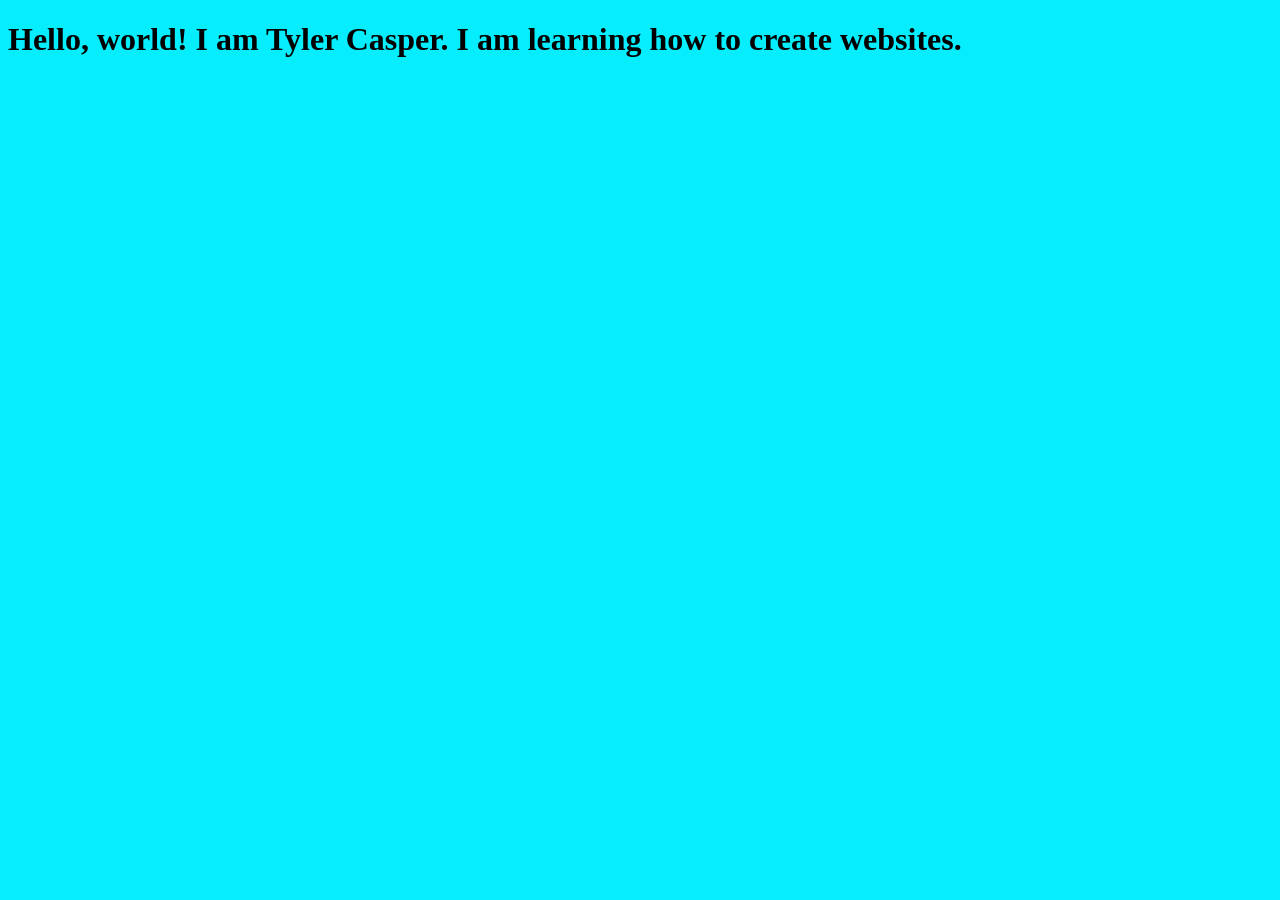
==== index.html @ e02f25cb "Add files via upload Add the index.html and the styles.css file" ====
<!DOCTYPE html>
<html lang="en">
<head>
	<meta charset="UTF-8">
	<meta name="viewport" content="width=device-width, initial-scale=1.0">
	<title>Tyler's First Website</title>
	<link rel="stylesheet" href="styles.css">

<head></head>
	<body>
	<h1>Hello, world! I am Tyler Casper. I am learning how to create websites.</h1>
</body>
</html>
---- styles.css ----
body {
    background-color: rgb(6, 237, 253)
}
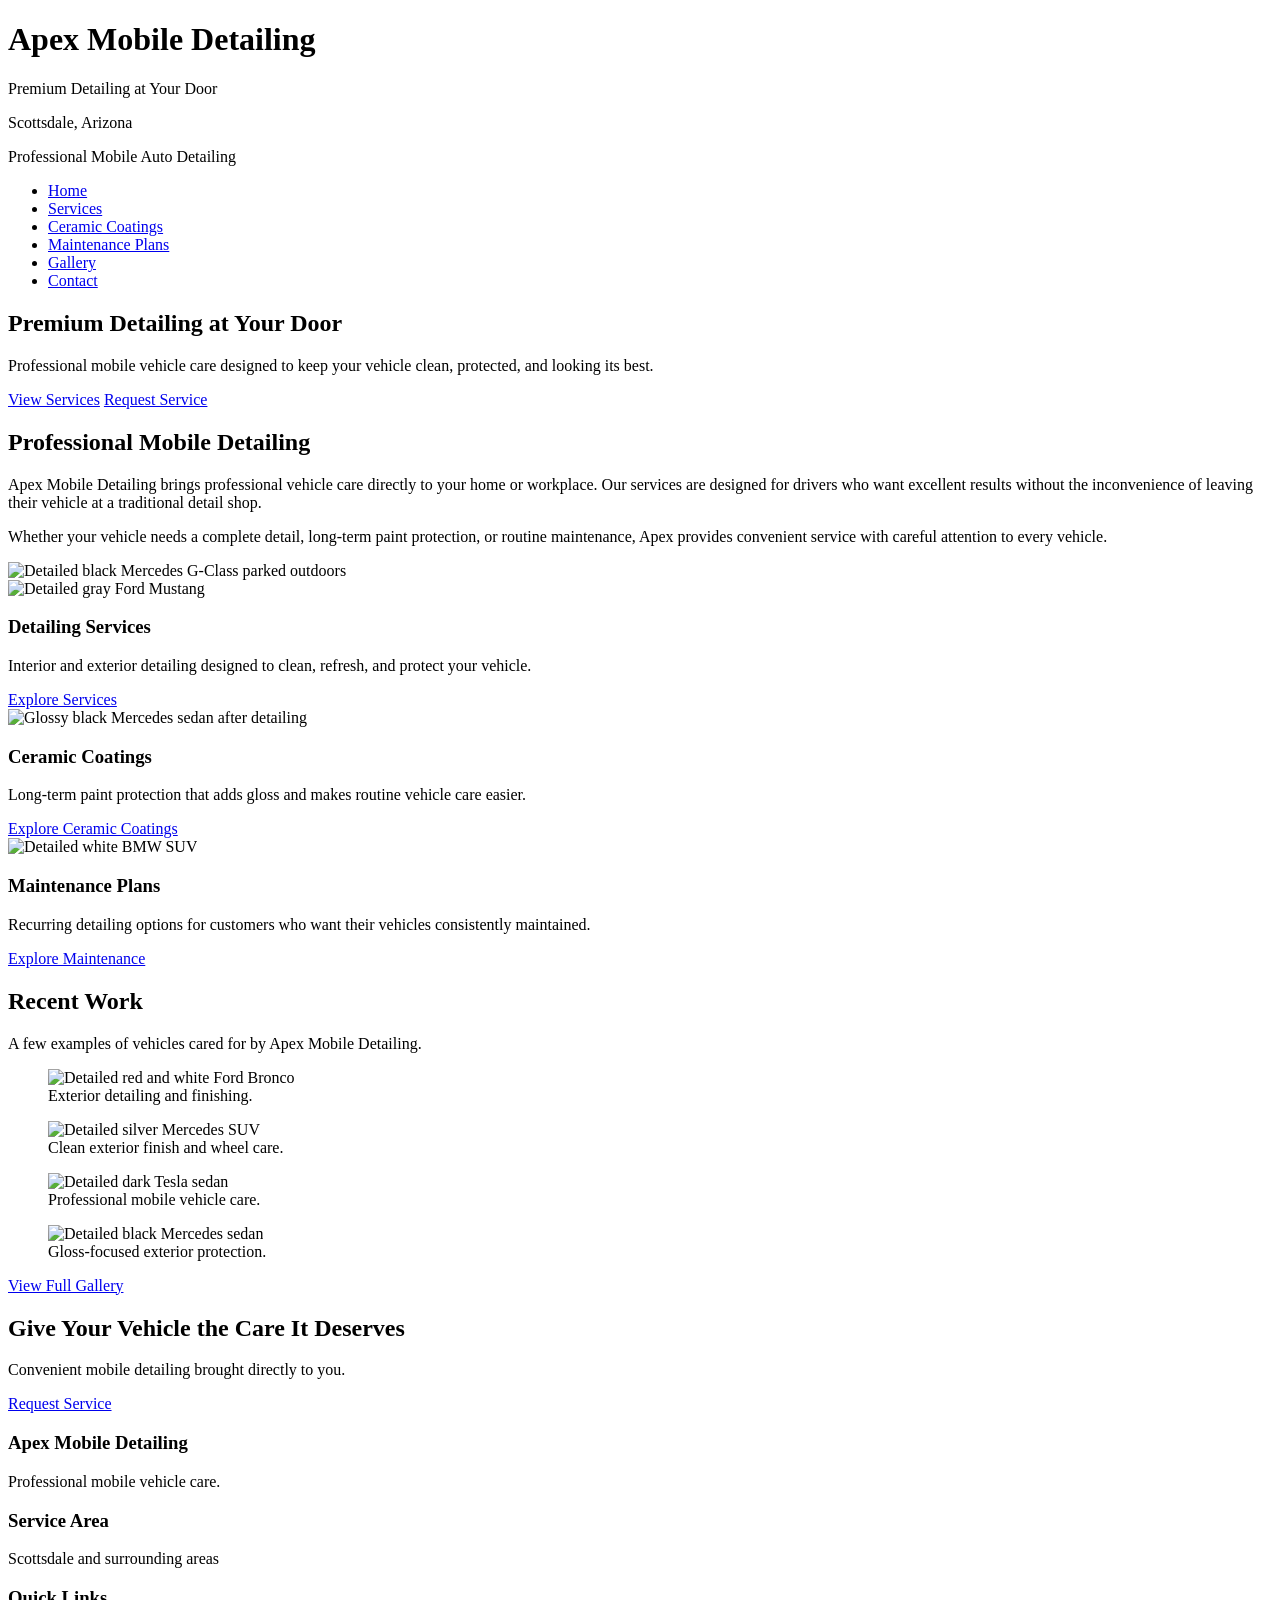
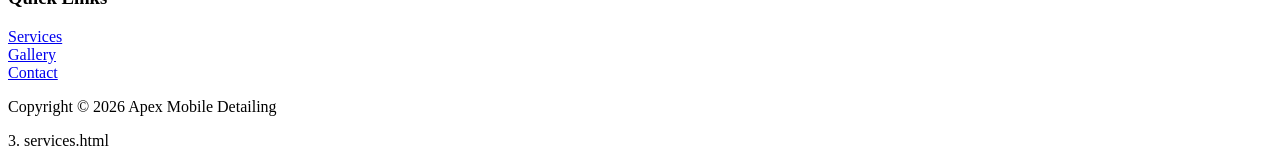
==== commit 3e07e36c: "Add initial index.html for Apex Mobile Detailing" ====
--- a/index.html
+++ b/index.html
@@ -1,13 +1,195 @@
-<!DOCTYPE html>
-<html lang="en">
-<head>
-	<meta charset="UTF-8">
-	<meta name="viewport" content="width=device-width, initial-scale=1.0">
-	<title>Tyler's First Website</title>
-	<link rel="stylesheet" href="styles.css">
-
-<head></head>
-	<body>
-	<h1>Hello, world! I am Tyler Casper. I am learning how to create websites.</h1>
-</body>
-</html>
+<!DOCTYPE html>
+<html lang="en">
+
+<head>
+    <meta charset="UTF-8">
+    <meta name="viewport" content="width=device-width, initial-scale=1.0">
+    <meta name="description"
+        content="Apex Mobile Detailing provides professional mobile vehicle detailing, ceramic coatings, and maintenance services.">
+    <title>Apex Mobile Detailing | Home</title>
+    <link rel="stylesheet" href="styles.css">
+</head>
+
+<body>
+
+    <header>
+        <div class="header-container">
+            <div class="brand">
+                <h1>Apex Mobile Detailing</h1>
+                <p>Premium Detailing at Your Door</p>
+            </div>
+
+            <div class="header-contact">
+                <p>Scottsdale, Arizona</p>
+                <p>Professional Mobile Auto Detailing</p>
+            </div>
+        </div>
+    </header>
+
+    <nav aria-label="Main navigation">
+        <ul>
+            <li><a href="index.html">Home</a></li>
+            <li><a href="services.html">Services</a></li>
+            <li><a href="ceramic.html">Ceramic Coatings</a></li>
+            <li><a href="maintenance.html">Maintenance Plans</a></li>
+            <li><a href="gallery.html">Gallery</a></li>
+            <li><a href="contact.html">Contact</a></li>
+        </ul>
+    </nav>
+
+    <main>
+
+        <section class="hero">
+            <div class="hero-content">
+                <h2>Premium Detailing at Your Door</h2>
+
+                <p>
+                    Professional mobile vehicle care designed to keep your
+                    vehicle clean, protected, and looking its best.
+                </p>
+
+                <a class="button" href="services.html">View Services</a>
+                <a class="button button-outline" href="contact.html">Request Service</a>
+            </div>
+        </section>
+
+        <section class="intro">
+            <div>
+                <h2>Professional Mobile Detailing</h2>
+
+                <p>
+                    Apex Mobile Detailing brings professional vehicle care directly
+                    to your home or workplace. Our services are designed for drivers
+                    who want excellent results without the inconvenience of leaving
+                    their vehicle at a traditional detail shop.
+                </p>
+
+                <p>
+                    Whether your vehicle needs a complete detail, long-term paint
+                    protection, or routine maintenance, Apex provides convenient
+                    service with careful attention to every vehicle.
+                </p>
+            </div>
+
+            <img class="feature-image" src="images/IMG_5856.jpeg" alt="Detailed black Mercedes G-Class parked outdoors">
+        </section>
+
+        <section class="services-preview">
+
+            <article class="service-card">
+                <img src="images/IMG_5807.jpeg" alt="Detailed gray Ford Mustang">
+
+                <div class="card-content">
+                    <h3>Detailing Services</h3>
+
+                    <p>
+                        Interior and exterior detailing designed to clean,
+                        refresh, and protect your vehicle.
+                    </p>
+
+                    <a href="services.html">Explore Services</a>
+                </div>
+            </article>
+
+            <article class="service-card">
+                <img src="images/IMG_5369.jpeg" alt="Glossy black Mercedes sedan after detailing">
+
+                <div class="card-content">
+                    <h3>Ceramic Coatings</h3>
+
+                    <p>
+                        Long-term paint protection that adds gloss and makes
+                        routine vehicle care easier.
+                    </p>
+
+                    <a href="ceramic.html">Explore Ceramic Coatings</a>
+                </div>
+            </article>
+
+            <article class="service-card">
+                <img src="images/IMG_5379.jpeg" alt="Detailed white BMW SUV">
+
+                <div class="card-content">
+                    <h3>Maintenance Plans</h3>
+
+                    <p>
+                        Recurring detailing options for customers who want
+                        their vehicles consistently maintained.
+                    </p>
+
+                    <a href="maintenance.html">Explore Maintenance</a>
+                </div>
+            </article>
+
+        </section>
+
+        <section class="gallery-preview">
+            <h2>Recent Work</h2>
+
+            <p>
+                A few examples of vehicles cared for by Apex Mobile Detailing.
+            </p>
+
+            <div class="gallery-grid">
+
+                <figure>
+                    <img src="images/IMG_5344.jpeg" alt="Detailed red and white Ford Bronco">
+                    <figcaption>Exterior detailing and finishing.</figcaption>
+                </figure>
+
+                <figure>
+                    <img src="images/IMG_5322.jpeg" alt="Detailed silver Mercedes SUV">
+                    <figcaption>Clean exterior finish and wheel care.</figcaption>
+                </figure>
+
+                <figure>
+                    <img src="images/IMG_5289.jpeg" alt="Detailed dark Tesla sedan">
+                    <figcaption>Professional mobile vehicle care.</figcaption>
+                </figure>
+
+                <figure>
+                    <img src="images/IMG_5369.jpeg" alt="Detailed black Mercedes sedan">
+                    <figcaption>Gloss-focused exterior protection.</figcaption>
+                    </div>
+                    
+                    <a class="button" href="gallery.html">View Full Gallery</a>
+                    </section>
+                    
+                    <section class="callout">
+                        <h2>Give Your Vehicle the Care It Deserves</h2>
+                        <p>Convenient mobile detailing brought directly to you.</p>
+                        <a class="button" href="contact.html">Request Service</a>
+                    </section>
+                    
+                    </main>
+                    
+                    <footer>
+                        <div class="footer-content">
+                            <div>
+                                <h3>Apex Mobile Detailing</h3>
+                                <p>Professional mobile vehicle care.</p>
+                            </div>
+                    
+                            <div>
+                                <h3>Service Area</h3>
+                                <p>Scottsdale and surrounding areas</p>
+                            </div>
+                    
+                            <div>
+                                <h3>Quick Links</h3>
+                                <a href="services.html">Services</a><br>
+                                <a href="gallery.html">Gallery</a><br>
+                                <a href="contact.html">Contact</a>
+                            </div>
+                        </div>
+                    
+                        <p class="copyright">
+                            Copyright &copy; 2026 Apex Mobile Detailing
+                        </p>
+                    </footer>
+                    
+                    </body>
+                    
+                    </html>
+                    
+                    3. services.html
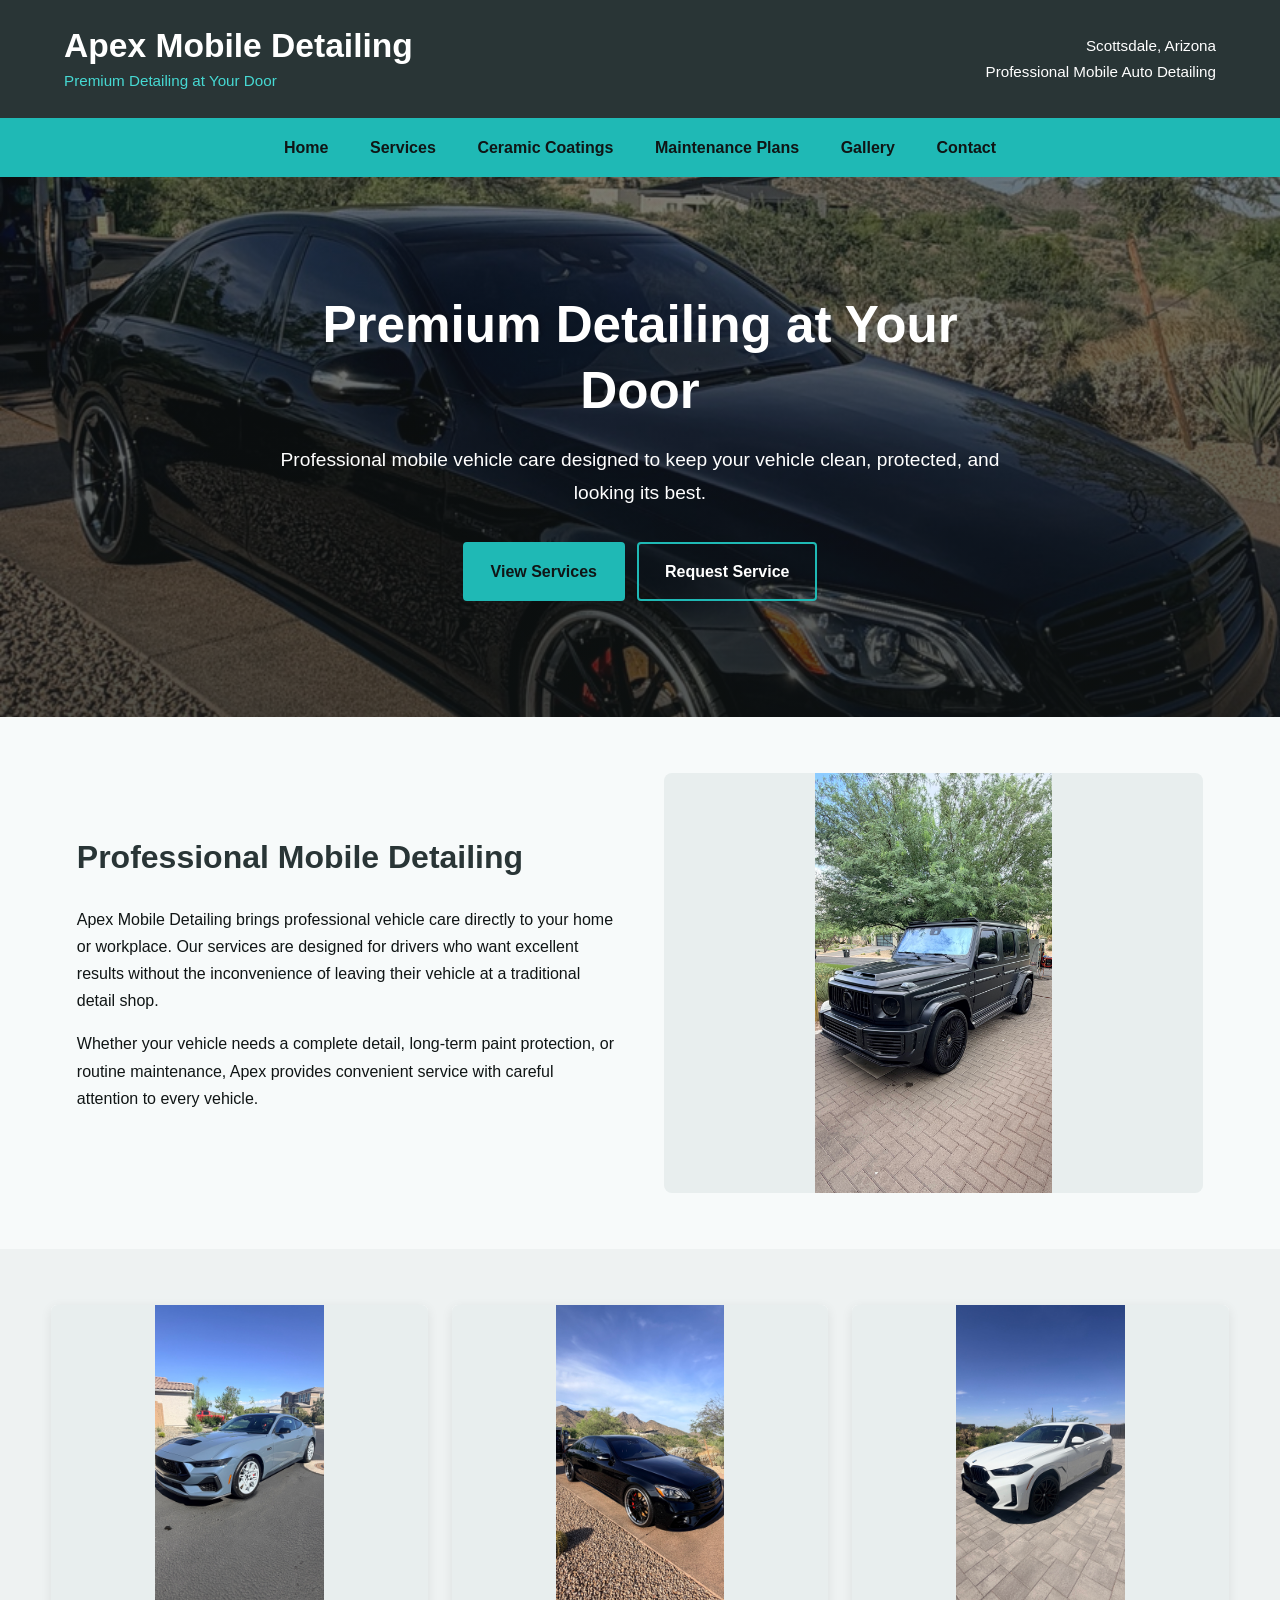
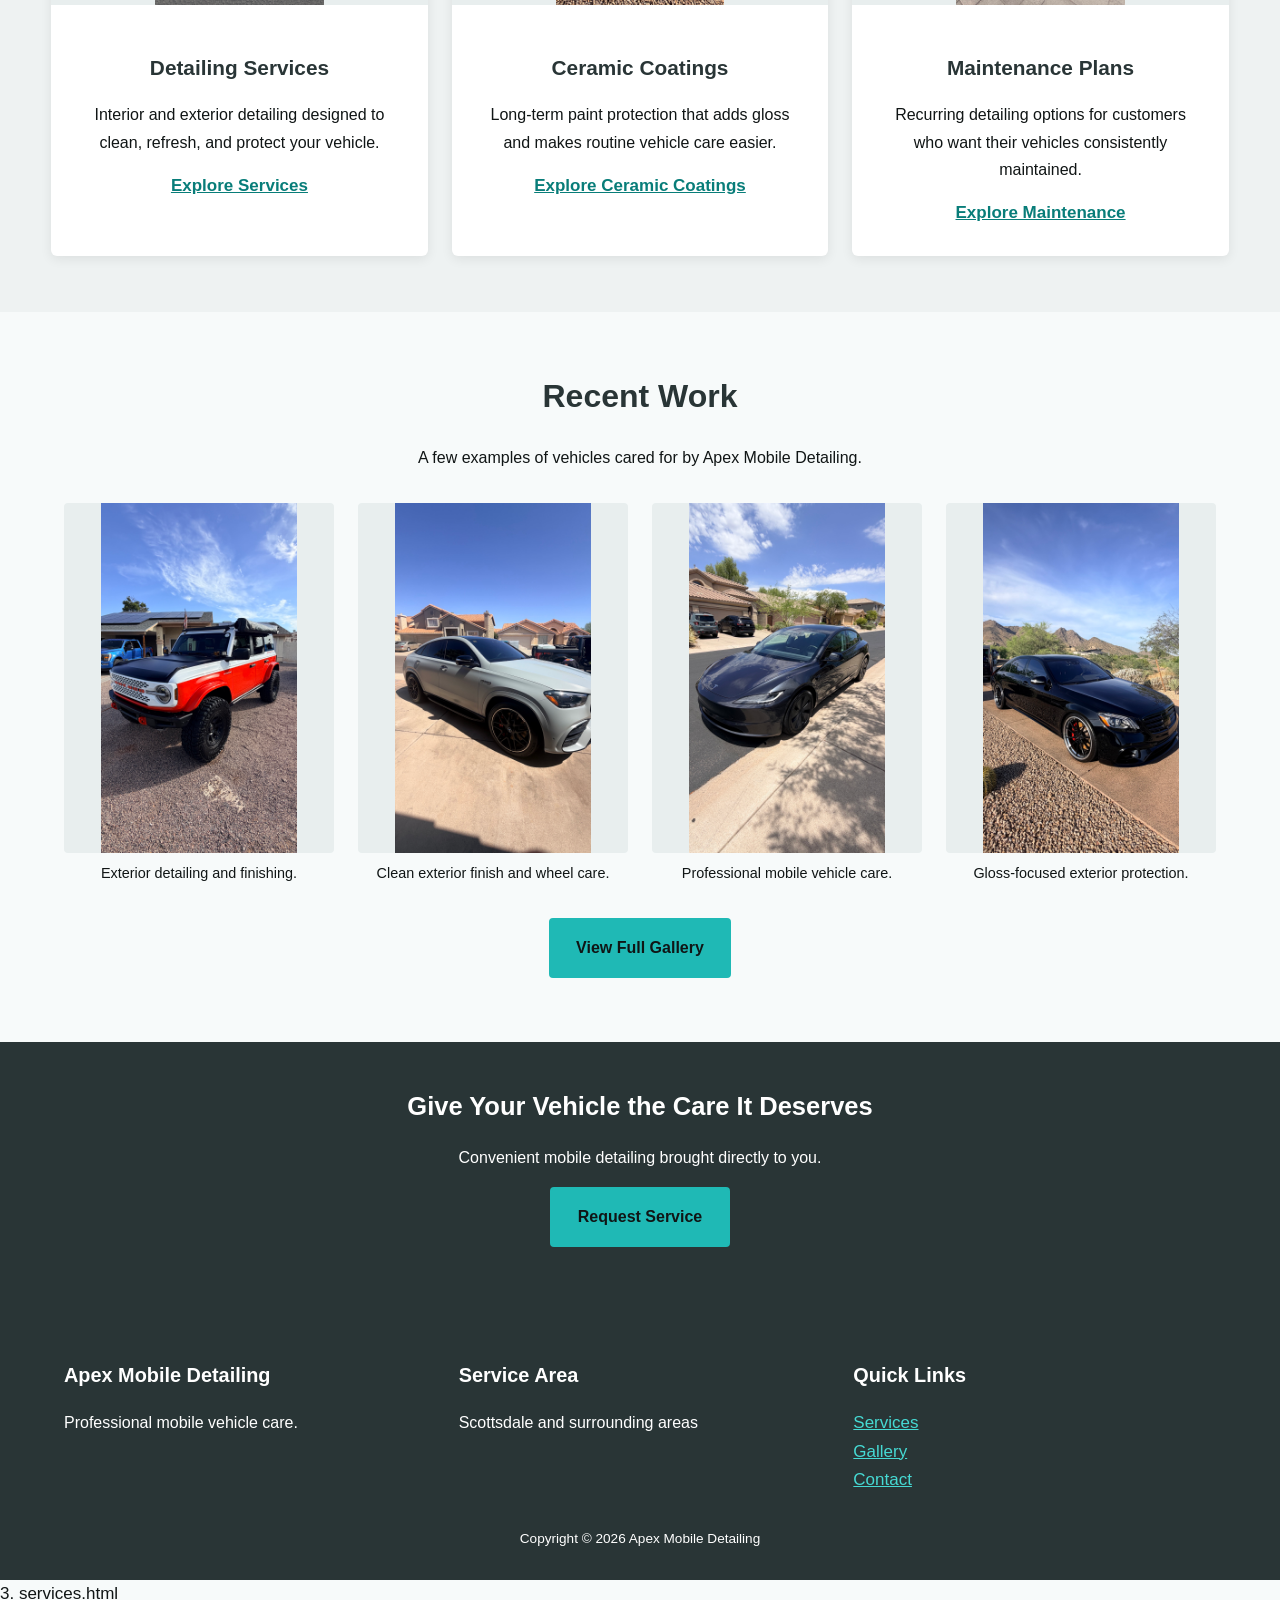
==== commit dd1cfcb2: "Integrate Google Analytics into index.html Added Google Analytics tracking script to the head sectio" ====
--- a/index.html
+++ b/index.html
@@ -2,6 +2,16 @@
 <html lang="en">
 
 <head>
+    
+    <!-- Google Analytics -->
+    <script async src="https://www.googletagmanager.com/gtag/js?id=G-RYT44JBV47"></script>
+    <script>
+        window.dataLayer = window.dataLayer || [];
+        function gtag(){dataLayer.push(arguments);}
+        gtag('js', new Date());
+        gtag('config', 'G-RYT44JBV47');
+    </script>
+
     <meta charset="UTF-8">
     <meta name="viewport" content="width=device-width, initial-scale=1.0">
     <meta name="description"
--- a/styles.css
+++ b/styles.css
@@ -0,0 +1,801 @@
+:root {
+    --text: #101515;
+    --background: #f7fafa;
+    --primary: #1fb9b5;
+    --secondary: #293536;
+    --accent: #46d9d3;
+    --light-gray: #eef2f2;
+    --medium-gray: #d7dddd;
+    --white: #ffffff;
+}
+
+* {
+    box-sizing: border-box;
+}
+
+html {
+    scroll-behavior: smooth;
+}
+
+body {
+    margin: 0;
+    background-color: var(--background);
+    color: var(--text);
+    font-family: Arial, Helvetica, sans-serif;
+    line-height: 1.6;
+}
+
+img {
+    display: block;
+    max-width: 100%;
+}
+
+header {
+    background-color: var(--secondary);
+    color: var(--white);
+    padding: 1.25rem 5%;
+}
+
+.header-container {
+    max-width: 1200px;
+    margin: auto;
+    display: flex;
+    justify-content: space-between;
+    align-items: center;
+}
+
+.brand h1 {
+    margin: 0;
+    font-size: 2rem;
+}
+
+.brand p {
+    margin: 0;
+    color: var(--accent);
+}
+
+.header-contact {
+    text-align: right;
+}
+
+.header-contact p {
+    margin: 0;
+}
+
+nav {
+    background-color: var(--primary);
+}
+
+nav ul {
+    max-width: 1200px;
+    margin: auto;
+    padding: 0;
+    list-style-type: none;
+    display: flex;
+    justify-content: center;
+    flex-wrap: wrap;
+}
+
+nav a {
+    display: block;
+    padding: 1rem 1.25rem;
+    color: var(--text);
+    font-weight: bold;
+    text-decoration: none;
+    transition: background-color 0.3s ease;
+}
+
+nav a:hover,
+nav a:focus {
+    background-color: var(--secondary);
+    color: var(--white);
+}
+
+.hero {
+    min-height: 520px;
+    padding: 4rem 5%;
+    display: flex;
+    align-items: center;
+    justify-content: center;
+    background-image:
+        linear-gradient(rgba(16, 21, 21, 0.55), rgba(16, 21, 21, 0.72)),
+        url("images/IMG_5369.jpeg");
+    background-position: center;
+    background-size: cover;
+    color: var(--white);
+    text-align: center;
+}
+
+.hero-content {
+    max-width: 760px;
+}
+
+.hero h2 {
+    margin: 0 0 1rem;
+    font-size: 3rem;
+}
+
+.hero p {
+    margin-bottom: 2rem;
+    font-size: 1.2rem;
+}
+
+.button {
+    display: inline-block;
+    padding: 0.85rem 1.5rem;
+    border: 2px solid var(--primary);
+    border-radius: 4px;
+    background-color: var(--primary);
+    color: var(--text);
+    font-weight: bold;
+    text-decoration: none;
+    transition: 0.3s ease;
+}
+
+.button:hover,
+.button:focus {
+    background-color: var(--accent);
+    border-color: var(--accent);
+}
+
+.button-outline {
+    margin-left: 0.5rem;
+    background-color: transparent;
+    color: var(--white);
+}
+
+.button-outline:hover {
+    color: var(--text);
+}
+
+.intro,
+.content-section,
+.split-section {
+    max-width: 1200px;
+    margin: auto;
+    padding: 4rem 5%;
+}
+
+.intro,
+.split-section {
+    display: grid;
+    grid-template-columns: 1fr 1fr;
+    gap: 3rem;
+    align-items: center;
+}
+
+.intro h2,
+.content-section h2,
+.split-section h2,
+.gallery-preview h2 {
+    color: var(--secondary);
+    font-size: 2rem;
+}
+
+.feature-image {
+    width: 100%;
+    height: 400px;
+    border-radius: 6px;
+    object-fit: cover;
+}
+
+.services-preview,
+.card-grid {
+    padding: 4rem 5%;
+    display: grid;
+    grid-template-columns: repeat(3, 1fr);
+    gap: 2rem;
+    background-color: var(--light-gray);
+}
+
+.card-grid {
+    max-width: 1200px;
+    margin: auto;
+    background-color: transparent;
+}
+
+.service-card,
+.info-card {
+    overflow: hidden;
+    background-color: var(--white);
+    border-radius: 6px;
+    box-shadow: 0 3px 12px rgba(0, 0, 0, 0.08);
+}
+
+.service-card img,
+.info-card img {
+    width: 100%;
+    height: 260px;
+    object-fit: cover;
+}
+
+.card-content {
+    padding: 1.5rem;
+    text-align: center;
+}
+
+.card-content h3 {
+    color: var(--secondary);
+}
+
+.card-content a {
+    color: #087d79;
+    font-weight: bold;
+}
+
+.page-hero {
+    min-height: 340px;
+    padding: 4rem 5%;
+    display: flex;
+    align-items: center;
+    justify-content: center;
+    background-position: center;
+    background-size: cover;
+    color: var(--white);
+    text-align: center;
+}
+
+.page-hero h2 {
+    margin: 0;
+    font-size: 3rem;
+}
+
+.page-hero p {
+    max-width: 700px;
+    margin: 1rem auto 0;
+    font-size: 1.15rem;
+}
+
+.services-hero {
+    background-image:
+        linear-gradient(rgba(16, 21, 21, 0.55), rgba(16, 21, 21, 0.7)),
+        url("images/IMG_5807.jpeg");
+}
+
+.ceramic-hero {
+    background-image:
+        linear-gradient(rgba(16, 21, 21, 0.5), rgba(16, 21, 21, 0.7)),
+        url("images/IMG_5369.jpeg");
+}
+
+.maintenance-hero {
+    background-image:
+        linear-gradient(rgba(16, 21, 21, 0.5), rgba(16, 21, 21, 0.7)),
+        url("images/IMG_5379.jpeg");
+}
+
+.gallery-hero {
+    background-image:
+        linear-gradient(rgba(16, 21, 21, 0.5), rgba(16, 21, 21, 0.7)),
+        url("images/IMG_5856.jpeg");
+}
+
+.contact-hero {
+    background-image:
+        linear-gradient(rgba(16, 21, 21, 0.55), rgba(16, 21, 21, 0.72)),
+        url("images/IMG_5289.jpeg");
+}
+
+.check-list {
+    padding-left: 1.25rem;
+}
+
+.check-list li {
+    margin-bottom: 0.6rem;
+}
+
+.table-container {
+    overflow-x: auto;
+}
+
+table {
+    width: 100%;
+    margin: 2rem 0;
+    border-collapse: collapse;
+    background-color: var(--white);
+}
+
+caption {
+    margin-bottom: 0.75rem;
+    color: var(--secondary);
+    font-size: 1.4rem;
+    font-weight: bold;
+}
+
+th,
+td {
+    padding: 1rem;
+    border: 1px solid var(--medium-gray);
+    text-align: left;
+}
+
+th {
+    background-color: var(--secondary);
+    color: var(--white);
+}
+
+tr:nth-child(even) {
+    background-color: var(--light-gray);
+}
+
+.callout {
+    padding: 3rem 5%;
+    background-color: var(--secondary);
+    color: var(--white);
+    text-align: center;
+}
+
+.callout h2 {
+    margin-top: 0;
+}
+
+.gallery-preview {
+    padding: 4rem 5%;
+    text-align: center;
+}
+
+.gallery-grid {
+    max-width: 1200px;
+    margin: 2rem auto;
+    display: grid;
+    grid-template-columns: repeat(4, 1fr);
+    gap: 1rem;
+}
+
+.gallery-grid figure {
+    margin: 0;
+}
+
+.gallery-grid img {
+    width: 100%;
+    height: 320px;
+    border-radius: 4px;
+    object-fit: cover;
+}
+
+.gallery-grid figcaption {
+    padding-top: 0.5rem;
+    font-size: 0.9rem;
+}
+
+.full-gallery {
+    max-width: 1200px;
+    margin: auto;
+    padding: 4rem 5%;
+    display: grid;
+    grid-template-columns: repeat(3, 1fr);
+    gap: 1.5rem;
+}
+
+.full-gallery figure {
+    margin: 0;
+    padding-bottom: 1rem;
+    background-color: var(--white);
+    box-shadow: 0 3px 12px rgba(0, 0, 0, 0.08);
+}
+
+.full-gallery img {
+    width: 100%;
+    height: 400px;
+    object-fit: cover;
+}
+
+.full-gallery figcaption {
+    padding: 1rem 1rem 0;
+    text-align: center;
+}
+
+.contact-layout {
+    max-width: 1100px;
+    margin: auto;
+    padding: 4rem 5%;
+    display: grid;
+    grid-template-columns: 2fr 1fr;
+    gap: 3rem;
+}
+
+form {
+    display: grid;
+    grid-template-columns: 1fr 1fr;
+    gap: 1rem 1.5rem;
+}
+
+.form-group {
+    display: flex;
+    flex-direction: column;
+}
+
+.form-full {
+    grid-column: 1 / -1;
+}
+
+label {
+    margin-bottom: 0.35rem;
+    font-weight: bold;
+}
+
+input,
+select,
+textarea {
+    width: 100%;
+    padding: 0.8rem;
+    border: 1px solid #9ca7a7;
+    border-radius: 4px;
+    font: inherit;
+}
+
+textarea {
+    min-height: 140px;
+    resize: vertical;
+}
+
+input:focus,
+select:focus,
+textarea:focus {
+    outline: 2px solid var(--primary);
+}
+
+.contact-info {
+    padding: 2rem;
+    background-color: var(--light-gray);
+    border-radius: 6px;
+}
+
+footer {
+    padding: 3rem 5% 1rem;
+    background-color: var(--secondary);
+    color: var(--white);
+}
+
+.footer-content {
+    max-width: 1200px;
+    margin: auto;
+    display: grid;
+    grid-template-columns: repeat(3, 1fr);
+    gap: 2rem;
+}
+
+footer a {
+    color: var(--accent);
+}
+
+.copyright {
+    margin-top: 2rem;
+    text-align: center;
+    font-size: 0.85rem;
+}
+
+@media (max-width: 800px) {
+    .header-container {
+        flex-direction: column;
+        text-align: center;
+    }
+
+    .header-contact {
+        margin-top: 1rem;
+        text-align: center;
+    }
+
+    nav ul {
+        flex-direction: column;
+        text-align: center;
+    }
+
+    nav a {
+        padding: 0.65rem;
+        border-bottom: 1px solid rgba(16, 21, 21, 0.2);
+    }
+
+    .hero h2,
+    .page-hero h2 {
+        font-size: 2.1rem;
+    }
+
+    .intro,
+    .split-section,
+    .contact-layout {
+        grid-template-columns: 1fr;
+    }
+
+    .services-preview,
+    .card-grid {
+        grid-template-columns: 1fr;
+    }
+
+    .gallery-grid,
+    .full-gallery {
+        grid-template-columns: repeat(2, 1fr);
+    }
+
+    form {
+        grid-template-columns: 1fr;
+    }
+
+    .form-full {
+        grid-column: auto;
+    }
+}
+
+@media (max-width: 500px) {
+
+    .gallery-grid,
+    .full-gallery {
+        grid-template-columns: 1fr;
+    }
+
+    .hero {
+        min-height: 430px;
+    }
+
+    .button-outline {
+        margin: 0.75rem 0 0;
+    }
+}
+.contact-info img {
+    width: 100%;
+    height: auto;
+    margin-top: 1.5rem;
+    border-radius: 6px;
+}
+
+.contact-info a {
+    color: #087d79;
+    overflow-wrap: anywhere;
+}
+
+/* ==========================================
+   APEX FINAL DESIGN IMPROVEMENTS
+   ========================================== */
+
+/* Improve readability across the website */
+body {
+    font-size: 17px;
+    line-height: 1.7;
+}
+
+p, li, td, th, label, input, select, textarea {
+    font-size: 1rem;
+}
+
+h1, h2, h3 {
+    line-height: 1.3;
+}
+
+/* Make the header and navigation larger */
+header {
+    padding: 1.5rem 5%;
+}
+
+.header-container,
+nav ul {
+    max-width: 1400px;
+}
+
+.brand h1 {
+    font-size: 2.1rem;
+}
+
+.brand p,
+.header-contact p {
+    font-size: 0.95rem;
+}
+
+nav a {
+    font-size: 1rem;
+    padding: 1rem 1.3rem;
+}
+
+/* Improve hero banners */
+.hero {
+    min-height: 540px;
+    background-position: center 55%;
+}
+
+.hero h2 {
+    font-size: clamp(2.2rem, 4vw, 3.5rem);
+}
+
+.hero p {
+    font-size: 1.2rem;
+}
+
+.page-hero {
+    min-height: 350px;
+    background-position: center 55%;
+}
+
+.page-hero h2 {
+    font-size: clamp(2rem, 3.5vw, 3rem);
+}
+
+/* Widen main content sections */
+.intro,
+.content-section,
+.split-section {
+    width: 92%;
+    max-width: 1400px;
+    padding: 3.5rem 2%;
+}
+
+.intro,
+.split-section {
+    grid-template-columns: minmax(0, 1fr) minmax(0, 1fr);
+    gap: 3rem;
+}
+
+/* Improve headings */
+.intro h2,
+.content-section h2,
+.split-section h2,
+.gallery-preview h2 {
+    font-size: 2rem;
+    margin-top: 0;
+}
+
+/* Improve large vehicle photos */
+.feature-image {
+    width: 100%;
+    height: 420px;
+    object-fit: contain;
+    background-color: #e8eeee;
+    border-radius: 8px;
+}
+
+/* Larger service cards */
+.services-preview {
+    grid-template-columns: repeat(3, minmax(0, 1fr));
+    gap: 1.5rem;
+    padding: 3.5rem max(4%, calc((100% - 1400px) / 2));
+}
+
+.card-grid {
+    width: 92%;
+    max-width: 1400px;
+    grid-template-columns: repeat(3, minmax(0, 1fr));
+    padding: 3rem 0;
+    gap: 1.5rem;
+}
+
+.service-card img,
+.info-card img {
+    width: 100%;
+    height: 300px;
+    object-fit: contain;
+    background-color: #e8eeee;
+}
+
+.card-content {
+    padding: 1.75rem;
+}
+
+.card-content h3 {
+    font-size: 1.3rem;
+}
+
+.card-content p {
+    font-size: 1rem;
+}
+
+/* Make the comparison table readable */
+.table-container {
+    width: 100%;
+    overflow-x: auto;
+}
+
+table {
+    width: 100%;
+    font-size: 1rem;
+}
+
+th, td {
+    padding: 1rem 1.2rem;
+    font-size: 1rem;
+}
+
+caption {
+    font-size: 1.5rem;
+}
+
+/* Improve gallery */
+.gallery-grid {
+    max-width: 1400px;
+    gap: 1.5rem;
+}
+
+.gallery-grid img {
+    height: 350px;
+    object-fit: contain;
+    background-color: #e8eeee;
+}
+
+.full-gallery {
+    max-width: 1400px;
+}
+
+.full-gallery img {
+    height: 420px;
+    object-fit: contain;
+    background-color: #e8eeee;
+}
+
+/* Buttons */
+.button {
+    font-size: 1rem;
+    padding: 0.9rem 1.6rem;
+}
+
+/* Contact form */
+.contact-layout {
+    max-width: 1400px;
+    width: 92%;
+}
+
+input,
+select,
+textarea {
+    min-height: 44px;
+}
+
+/* Tablet and mobile */
+@media (max-width: 800px) {
+    body {
+        font-size: 16px;
+    }
+
+    .intro,
+    .split-section,
+    .contact-layout {
+        grid-template-columns: 1fr;
+    }
+
+    .services-preview,
+    .card-grid {
+        grid-template-columns: 1fr;
+        padding: 2rem 5%;
+    }
+
+    .intro,
+    .content-section,
+    .split-section {
+        width: 100%;
+        padding: 2.5rem 5%;
+    }
+
+    .feature-image {
+        height: 360px;
+    }
+
+    .service-card img,
+    .info-card img {
+        height: 300px;
+    }
+
+    .gallery-grid,
+    .full-gallery {
+        grid-template-columns: repeat(2, 1fr);
+    }
+
+    nav a {
+        padding: 0.65rem;
+    }
+}
+
+@media (max-width: 500px) {
+    .gallery-grid,
+    .full-gallery {
+        grid-template-columns: 1fr;
+    }
+
+    .hero {
+        min-height: 440px;
+    }
+
+    .feature-image {
+        height: 300px;
+    }
+
+    .gallery-grid img {
+        height: 320px;
+    }
+}
+
